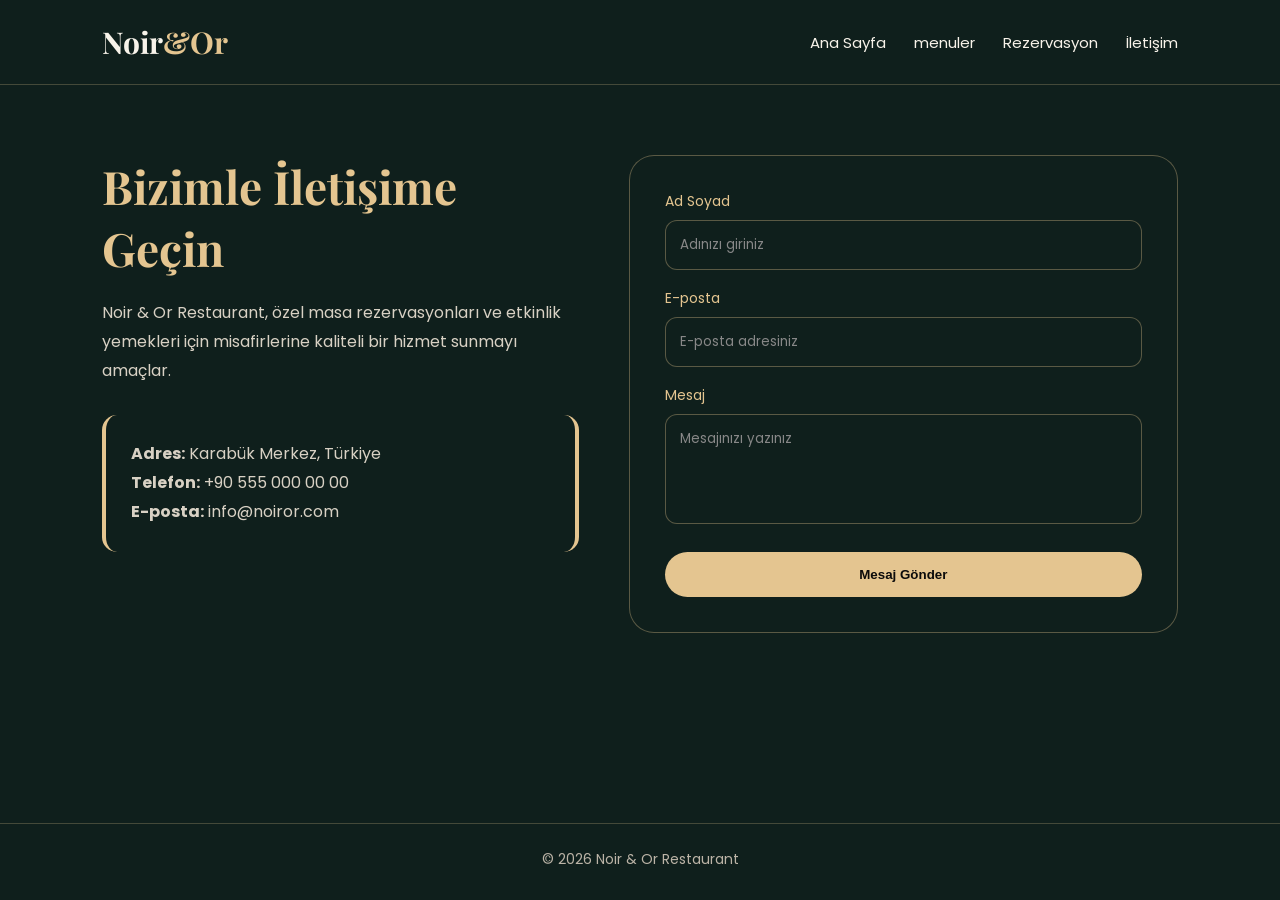
==== iletisim.html @ 4c643f0c "fist commit" ====
<!DOCTYPE html>
<html lang="tr">
<head>
  <meta charset="UTF-8">
  <meta name="viewport" content="width=device-width, initial-scale=1.0">
  <title>Noir & Or | İletişim</title>
  <link rel="stylesheet" href="style.css">
</head>
<body>

  <header class="navbar">
    <div class="logo">Noir<span>&Or</span></div>
    <nav>
      <a href="index.html">Ana Sayfa</a>
      <a href="menuler.html">menuler</a>
      <a href="rezervasyon.html">Rezervasyon</a>
      <a href="iletisim.html">İletişim</a>
    </nav>
  </header>

  <section class="contact-section">
    <div class="contact-text">
      <h1>Bizimle İletişime Geçin</h1>
      <p>
        Noir & Or Restaurant, özel masa rezervasyonları ve etkinlik yemekleri için
        misafirlerine kaliteli bir hizmet sunmayı amaçlar.
      </p>

      <div class="contact-details">
        <p><strong>Adres:</strong> Karabük Merkez, Türkiye</p>
        <p><strong>Telefon:</strong> +90 555 000 00 00</p>
        <p><strong>E-posta:</strong> info@noiror.com</p>
      </div>
    </div>

    <form class="contact-form">
      <label>Ad Soyad</label>
      <input type="text" placeholder="Adınızı giriniz" required>

      <label>E-posta</label>
      <input type="email" placeholder="E-posta adresiniz" required>

      <label>Mesaj</label>
      <textarea placeholder="Mesajınızı yazınız" required></textarea>

      <button type="submit">Mesaj Gönder</button>
    </form>
  </section>

  <footer>
    <p>© 2026 Noir & Or Restaurant</p>
  </footer>

</body>
</html>
---- style.css ----
@import url('https://fonts.googleapis.com/css2?family=Playfair+Display:wght@600;700&family=Poppins:wght@300;400;500;600&display=swap');

* {
  padding: 0;
  margin: 0;
  box-sizing: border-box;
}

body{
  background-color: #0F1F1C;
  color: aliceblue;
  font-family: 'Poppins',sans-serif;
}

.navbar{
  width: 100%;
  padding: 22px 8%;
  display: flex;
  justify-content: space-between;
  align-items: center;
  background-color: #0F1F1C;
  border-bottom: 1px solid rgba(228, 197, 144, 0.25);
}

.logo{
  font-family: 'Playfair Display',serif;
  font-size: 30px;
  font-weight: 700;
  color: #F8F3EA;
}

.logo span{
  color:#E4C590 ;
}

nav{
  display: flex;
  gap: 28px;
}

nav a{
  text-decoration: none;
  color: #F8F3EA;
  font-size: 15px;
  transition: 0,3s;  /* a voir  */
}

nav a:hover{
  color:#E4C590 ;
}

.hero {
  min-height: 82vh;
  padding: 70px 8%;
  display: flex;
  align-items: center;
  justify-content: space-between;
  gap: 50px;
}

.hero-text{
  flex: 1;
}

.small-title{
  color: #E4C590;
  letter-spacing: 2px;
  text-transform: uppercase;
  font-size: 13px;
  margin-bottom: 15px;
}

.hero-text h1{
  font-family: 'Playfair Display',serif;
  font-size: 58px;
  line-height: 1.1;
  margin-bottom: 30px;
}

.hero-text p {
  max-width: 600px;
  color: #d8d1c4;
  line-height: 1.8;
  margin-bottom: 30px;
}

.btn {
  display: inline-block;
  background-color: #E4C590;
  color: #0B0B0B;
  padding: 14px 28px;
  border-radius: 30px;
  text-decoration: none;
  font-weight: 600;
  transition: 0.3s; /*a voir */
}

.btn:hover {
  background-color: #F8F3EA;
}

.hero-card {
  width: 330px;
  padding: 35px;
  background-color: #0F1F1C;
  border: 1px solid #E4C590;
  border-radius: 25px;
  box-shadow: 0 0 30px rgba(228, 197, 144, 0.12);
}

.hero-card h3 {
  color: #E4C590;
  font-family: 'Playfair Display', serif;
  font-size: 26px;
  margin-bottom: 15px;
}

.hero-card p {
  color: #d8d1c4;
  line-height: 1.7;
  margin-bottom: 20px;
}

.hero-card span {
  color: #F8F3EA;
  font-weight: 600;
}

.features {
  padding: 60px 8%;
  display: flex;
  gap: 25px;
}

.feature-box {
  flex: 1;
  background-color: #0F1F1C;
  padding: 30px;
  border-radius: 20px;
  border: 1px solid rgba(228, 197, 144, 0.25);
}

.feature-box h3 {
  color: #E4C590;
  margin-bottom: 12px;
}

.feature-box p {
  color: #d8d1c4;
  line-height: 1.7;
}

.page-title {
  text-align: center;
  padding: 70px 8% 40px;
}

.page-title h1 {
  font-family: 'Playfair Display', serif;
  font-size: 48px;
  color: #E4C590;
}

.page-title p {
  color: #d8d1c4;
  margin-top: 15px;
}

.cards {
  padding: 40px 8%;
  display: flex;
  flex-wrap: wrap; /*a voir */
  gap: 25px;
}

.card {
  flex: 1 1 260px;
  background-color: #0F1F1C;
  padding: 30px;
  border-radius: 22px;
  border: 1px solid rgba(228, 197, 144, 0.3);
}

.card h3 {
  color: #E4C590;
  margin-bottom: 15px;
  font-size: 22px;
}

.card p {
  color: #d8d1c4;
  line-height: 1.7;
}

.price {
  display: block;
  margin-top: 15px;
  color: #E4C590;
  font-weight: 700;
  font-size: 18px;
}

footer {
  padding: 25px;
  text-align: center;
  border-top: 1px solid rgba(228, 197, 144, 0.25);
  color: #bcb4a7;
  font-size: 14px;
}

.table-types {
  padding: 40px 8% 80px;
  text-align: center;
}

.table-types h2 {
  font-family: 'Playfair Display', serif;
  color: #F8F3EA;
  margin-bottom: 25px;
}

.table-list {
  display: flex;
  justify-content: center;
  flex-wrap: wrap;
  gap: 18px;
}

.table-list div {
  border: 1px solid #E4C590;
  color: #E4C590;
  padding: 14px 25px;
  border-radius: 30px;
}

.reservation-section , .contact-section{
  padding: 70px 8%;
  min-height: 82vh;
  display: flex;
  gap: 50px;
  align-items: flex-start;
}

.reservation-info,
.contact-text {
  flex: 1;
}

.reservation-info h1,
.contact-text h1 {
  font-family: 'Playfair Display', serif;
  font-size: 46px;
  color: #E4C590;
  margin-bottom: 20px;
}

.reservation-info p,
.contact-text p {
  color: #d8d1c4;
  line-height: 1.8;
}

.info-box,
.contact-details {
  margin-top: 30px;
  padding: 25px;
  background-color: #0F1F1C;
  border-left: 4px solid #E4C590;
  border-right: 4px solid #E4C590;
  border-radius: 15px;
}

.info-box h3 {
  color: #E4C590;
  margin-bottom: 10px;
}

.reservation-form,
.contact-form {
  flex: 1;
  background-color: #0F1F1C;
  padding: 35px;
  border-radius: 25px;
  border: 1px solid rgba(228, 197, 144, 0.35);
  display: flex;
  flex-direction: column;
}

label {
  margin-bottom: 8px;
  color: #E4C590;
  font-size: 14px;
}

input,
select,
textarea {
  margin-bottom: 18px;
  padding: 14px;
  border-radius: 12px;
  border: 1px solid rgba(228, 197, 144, 0.35);
  background-color: #0F1F1C;
  color: #F8F3EA;
  outline: none;
  font-family: 'Poppins', sans-serif;
}

textarea {
  min-height: 110px;
  resize: none;
}

input::placeholder,
textarea::placeholder {
  color: #888;
}

button {
  margin-top: 10px;
  padding: 15px;
  border: none;
  border-radius: 30px;
  background-color: #E4C590;
  color: #0B0B0B;
  font-weight: 700;
  cursor: pointer;
  transition: 0.3s;  /*a voir */
}

button:hover {
  background-color: #F8F3EA;
}

@media (max-width: 850px) {
  .navbar {
    flex-direction: column;
    gap: 18px;
  }

  nav {
    flex-wrap: wrap;
    justify-content: center;
  }

  .hero,
  .reservation-section,
  .contact-section {
    flex-direction: column;
  }

  .hero-text h1 {
    font-size: 42px;
  }

  .hero-card {
    width: 100%;
  }

  .features {
    flex-direction: column;
  }
}
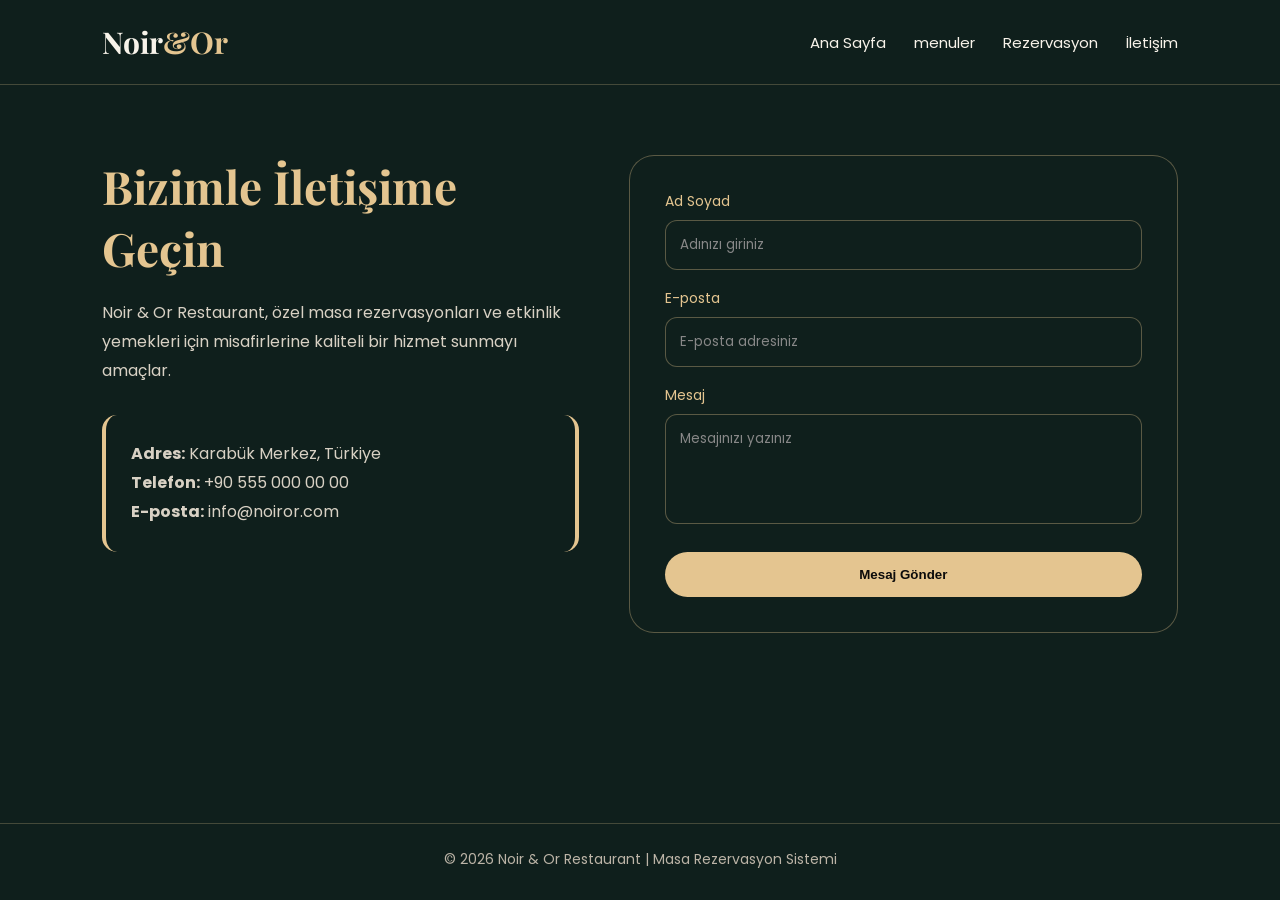
==== commit a63615fe: "ajout" ====
--- a/iletisim.html
+++ b/iletisim.html
@@ -1,55 +1,52 @@
-<!DOCTYPE html>
+<!doctype html>
 <html lang="tr">
-<head>
-  <meta charset="UTF-8">
-  <meta name="viewport" content="width=device-width, initial-scale=1.0">
-  <title>Noir & Or | İletişim</title>
-  <link rel="stylesheet" href="style.css">
-</head>
-<body>
+  <head>
+    <meta charset="UTF-8" />
+    <meta name="viewport" content="width=device-width, initial-scale=1.0" />
+    <title>Noir & Or | İletişim</title>
+    <link rel="stylesheet" href="style.css" />
+  </head>
+  <body>
+    <header class="navbar">
+      <div class="logo">Noir<span>&Or</span></div>
+      <nav>
+        <a href="index.html">Ana Sayfa</a>
+        <a href="menuler.html">menuler</a>
+        <a href="rezervasyon.html">Rezervasyon</a>
+        <a href="iletisim.html">İletişim</a>
+      </nav>
+    </header>
+    <section class="contact-section">
+      <div class="contact-text">
+        <h1>Bizimle İletişime Geçin</h1>
+        <p>
+          Noir & Or Restaurant, özel masa rezervasyonları ve etkinlik yemekleri
+          için misafirlerine kaliteli bir hizmet sunmayı amaçlar.
+        </p>
 
-  <header class="navbar">
-    <div class="logo">Noir<span>&Or</span></div>
-    <nav>
-      <a href="index.html">Ana Sayfa</a>
-      <a href="menuler.html">menuler</a>
-      <a href="rezervasyon.html">Rezervasyon</a>
-      <a href="iletisim.html">İletişim</a>
-    </nav>
-  </header>
+        <div class="contact-details">
+          <p><strong>Adres:</strong> Karabük Merkez, Türkiye</p>
+          <p><strong>Telefon:</strong> +90 555 000 00 00</p>
+          <p><strong>E-posta:</strong> info@noiror.com</p>
+        </div>
+      </div>
 
-  <section class="contact-section">
-    <div class="contact-text">
-      <h1>Bizimle İletişime Geçin</h1>
-      <p>
-        Noir & Or Restaurant, özel masa rezervasyonları ve etkinlik yemekleri için
-        misafirlerine kaliteli bir hizmet sunmayı amaçlar.
-      </p>
+      <form class="contact-form">
+        <label>Ad Soyad</label>
+        <input type="text" placeholder="Adınızı giriniz" required />
 
-      <div class="contact-details">
-        <p><strong>Adres:</strong> Karabük Merkez, Türkiye</p>
-        <p><strong>Telefon:</strong> +90 555 000 00 00</p>
-        <p><strong>E-posta:</strong> info@noiror.com</p>
-      </div>
-    </div>
+        <label>E-posta</label>
+        <input type="email" placeholder="E-posta adresiniz" required />
 
-    <form class="contact-form">
-      <label>Ad Soyad</label>
-      <input type="text" placeholder="Adınızı giriniz" required>
+        <label>Mesaj</label>
+        <textarea placeholder="Mesajınızı yazınız" required></textarea>
 
-      <label>E-posta</label>
-      <input type="email" placeholder="E-posta adresiniz" required>
+        <button type="submit">Mesaj Gönder</button>
+      </form>
+    </section>
 
-      <label>Mesaj</label>
-      <textarea placeholder="Mesajınızı yazınız" required></textarea>
-
-      <button type="submit">Mesaj Gönder</button>
-    </form>
-  </section>
-
-  <footer>
-    <p>© 2026 Noir & Or Restaurant</p>
-  </footer>
-
-</body>
-</html>+    <footer>
+      <p>© 2026 Noir & Or Restaurant | Masa Rezervasyon Sistemi</p>
+    </footer>
+  </body>
+</html>
--- a/style.css
+++ b/style.css
@@ -1,4 +1,4 @@
-@import url('https://fonts.googleapis.com/css2?family=Playfair+Display:wght@600;700&family=Poppins:wght@300;400;500;600&display=swap');
+@import url("https://fonts.googleapis.com/css2?family=Playfair+Display:wght@600;700&family=Poppins:wght@300;400;500;600&display=swap");
 
 * {
   padding: 0;
@@ -6,47 +6,47 @@
   box-sizing: border-box;
 }
 
-body{
-  background-color: #0F1F1C;
+body {
+  background-color: #0f1f1c;
   color: aliceblue;
-  font-family: 'Poppins',sans-serif;
-}
-
-.navbar{
+  font-family: "Poppins", sans-serif;
+}
+
+.navbar {
   width: 100%;
   padding: 22px 8%;
   display: flex;
   justify-content: space-between;
   align-items: center;
-  background-color: #0F1F1C;
+  background-color: #0f1f1c;
   border-bottom: 1px solid rgba(228, 197, 144, 0.25);
 }
 
-.logo{
-  font-family: 'Playfair Display',serif;
+.logo {
+  font-family: "Playfair Display", serif;
   font-size: 30px;
   font-weight: 700;
-  color: #F8F3EA;
-}
-
-.logo span{
-  color:#E4C590 ;
-}
-
-nav{
+  color: #f8f3ea;
+}
+
+.logo span {
+  color: #e4c590;
+}
+
+nav {
   display: flex;
   gap: 28px;
 }
 
-nav a{
+nav a {
   text-decoration: none;
-  color: #F8F3EA;
+  color: #f8f3ea;
   font-size: 15px;
-  transition: 0,3s;  /* a voir  */
-}
-
-nav a:hover{
-  color:#E4C590 ;
+  transition: 0, 3s; /* a voir  */
+}
+
+nav a:hover {
+  color: #e4c590;
 }
 
 .hero {
@@ -58,20 +58,20 @@
   gap: 50px;
 }
 
-.hero-text{
+.hero-text {
   flex: 1;
 }
 
-.small-title{
-  color: #E4C590;
+.small-title {
+  color: #e4c590;
   letter-spacing: 2px;
   text-transform: uppercase;
   font-size: 13px;
   margin-bottom: 15px;
 }
 
-.hero-text h1{
-  font-family: 'Playfair Display',serif;
+.hero-text h1 {
+  font-family: "Playfair Display", serif;
   font-size: 58px;
   line-height: 1.1;
   margin-bottom: 30px;
@@ -86,8 +86,8 @@
 
 .btn {
   display: inline-block;
-  background-color: #E4C590;
-  color: #0B0B0B;
+  background-color: #e4c590;
+  color: #0b0b0b;
   padding: 14px 28px;
   border-radius: 30px;
   text-decoration: none;
@@ -96,21 +96,21 @@
 }
 
 .btn:hover {
-  background-color: #F8F3EA;
+  background-color: #f8f3ea;
 }
 
 .hero-card {
   width: 330px;
   padding: 35px;
-  background-color: #0F1F1C;
-  border: 1px solid #E4C590;
+  background-color: #0f1f1c;
+  border: 1px solid #e4c590;
   border-radius: 25px;
   box-shadow: 0 0 30px rgba(228, 197, 144, 0.12);
 }
 
 .hero-card h3 {
-  color: #E4C590;
-  font-family: 'Playfair Display', serif;
+  color: #e4c590;
+  font-family: "Playfair Display", serif;
   font-size: 26px;
   margin-bottom: 15px;
 }
@@ -122,7 +122,7 @@
 }
 
 .hero-card span {
-  color: #F8F3EA;
+  color: #f8f3ea;
   font-weight: 600;
 }
 
@@ -134,14 +134,14 @@
 
 .feature-box {
   flex: 1;
-  background-color: #0F1F1C;
+  background-color: #0f1f1c;
   padding: 30px;
   border-radius: 20px;
   border: 1px solid rgba(228, 197, 144, 0.25);
 }
 
 .feature-box h3 {
-  color: #E4C590;
+  color: #e4c590;
   margin-bottom: 12px;
 }
 
@@ -156,9 +156,9 @@
 }
 
 .page-title h1 {
-  font-family: 'Playfair Display', serif;
+  font-family: "Playfair Display", serif;
   font-size: 48px;
-  color: #E4C590;
+  color: #e4c590;
 }
 
 .page-title p {
@@ -175,14 +175,14 @@
 
 .card {
   flex: 1 1 260px;
-  background-color: #0F1F1C;
+  background-color: #0f1f1c;
   padding: 30px;
   border-radius: 22px;
   border: 1px solid rgba(228, 197, 144, 0.3);
 }
 
 .card h3 {
-  color: #E4C590;
+  color: #e4c590;
   margin-bottom: 15px;
   font-size: 22px;
 }
@@ -195,7 +195,7 @@
 .price {
   display: block;
   margin-top: 15px;
-  color: #E4C590;
+  color: #e4c590;
   font-weight: 700;
   font-size: 18px;
 }
@@ -214,8 +214,8 @@
 }
 
 .table-types h2 {
-  font-family: 'Playfair Display', serif;
-  color: #F8F3EA;
+  font-family: "Playfair Display", serif;
+  color: #f8f3ea;
   margin-bottom: 25px;
 }
 
@@ -227,13 +227,14 @@
 }
 
 .table-list div {
-  border: 1px solid #E4C590;
-  color: #E4C590;
+  border: 1px solid #e4c590;
+  color: #e4c590;
   padding: 14px 25px;
   border-radius: 30px;
 }
 
-.reservation-section , .contact-section{
+.reservation-section,
+.contact-section {
   padding: 70px 8%;
   min-height: 82vh;
   display: flex;
@@ -248,9 +249,9 @@
 
 .reservation-info h1,
 .contact-text h1 {
-  font-family: 'Playfair Display', serif;
+  font-family: "Playfair Display", serif;
   font-size: 46px;
-  color: #E4C590;
+  color: #e4c590;
   margin-bottom: 20px;
 }
 
@@ -264,21 +265,21 @@
 .contact-details {
   margin-top: 30px;
   padding: 25px;
-  background-color: #0F1F1C;
-  border-left: 4px solid #E4C590;
-  border-right: 4px solid #E4C590;
+  background-color: #0f1f1c;
+  border-left: 4px solid #e4c590;
+  border-right: 4px solid #e4c590;
   border-radius: 15px;
 }
 
 .info-box h3 {
-  color: #E4C590;
+  color: #e4c590;
   margin-bottom: 10px;
 }
 
 .reservation-form,
 .contact-form {
   flex: 1;
-  background-color: #0F1F1C;
+  background-color: #0f1f1c;
   padding: 35px;
   border-radius: 25px;
   border: 1px solid rgba(228, 197, 144, 0.35);
@@ -288,7 +289,7 @@
 
 label {
   margin-bottom: 8px;
-  color: #E4C590;
+  color: #e4c590;
   font-size: 14px;
 }
 
@@ -299,10 +300,10 @@
   padding: 14px;
   border-radius: 12px;
   border: 1px solid rgba(228, 197, 144, 0.35);
-  background-color: #0F1F1C;
-  color: #F8F3EA;
+  background-color: #0f1f1c;
+  color: #f8f3ea;
   outline: none;
-  font-family: 'Poppins', sans-serif;
+  font-family: "Poppins", sans-serif;
 }
 
 textarea {
@@ -320,15 +321,15 @@
   padding: 15px;
   border: none;
   border-radius: 30px;
-  background-color: #E4C590;
-  color: #0B0B0B;
+  background-color: #e4c590;
+  color: #0b0b0b;
   font-weight: 700;
   cursor: pointer;
-  transition: 0.3s;  /*a voir */
+  transition: 0.3s; /*a voir */
 }
 
 button:hover {
-  background-color: #F8F3EA;
+  background-color: #f8f3ea;
 }
 
 @media (max-width: 850px) {
@@ -359,4 +360,4 @@
   .features {
     flex-direction: column;
   }
-}+}
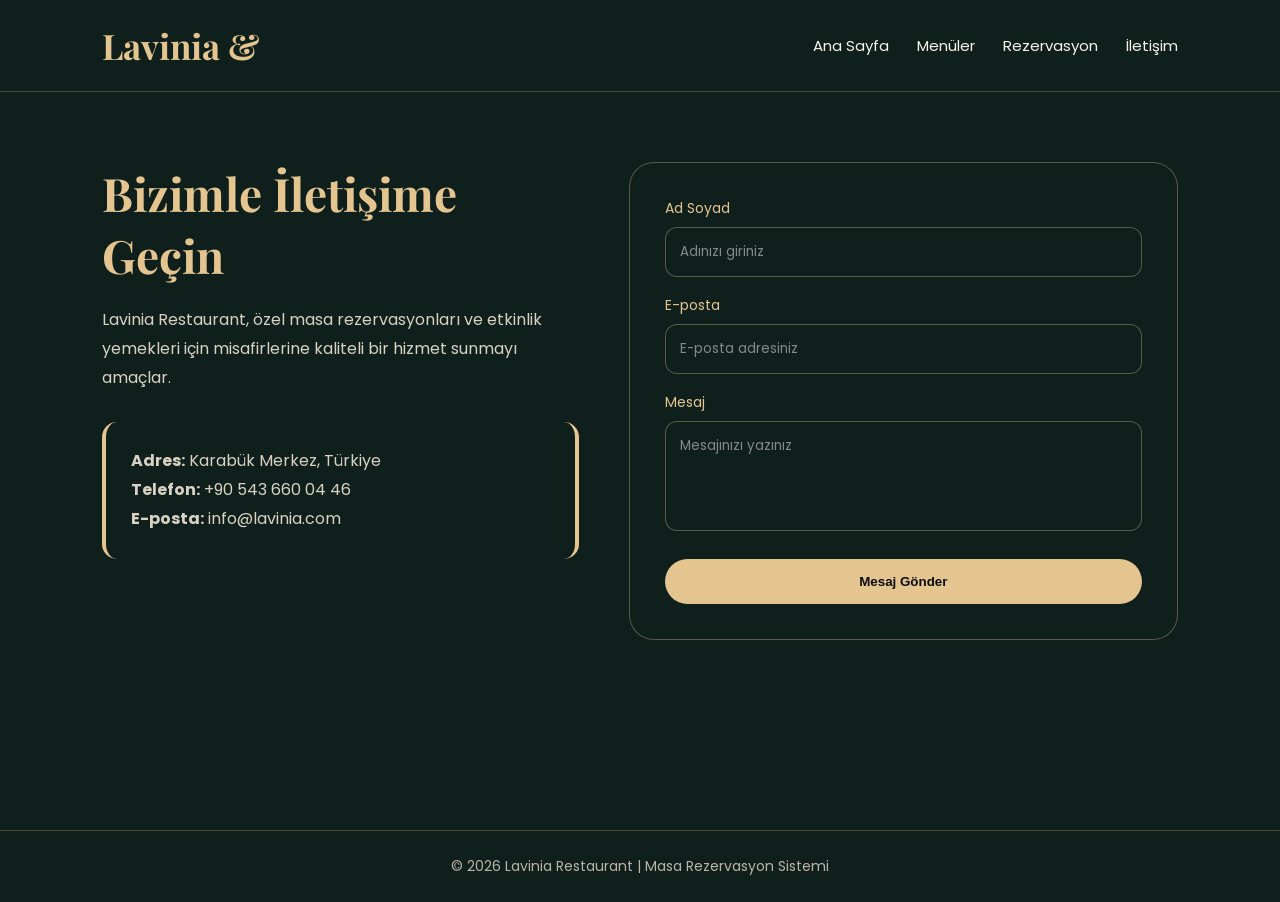
==== commit 1e6c59c3: "ajout 2" ====
--- a/iletisim.html
+++ b/iletisim.html
@@ -3,15 +3,15 @@
   <head>
     <meta charset="UTF-8" />
     <meta name="viewport" content="width=device-width, initial-scale=1.0" />
-    <title>Noir & Or | İletişim</title>
+    <title>Lavinia Restaurant | İletişim</title>
     <link rel="stylesheet" href="style.css" />
   </head>
   <body>
     <header class="navbar">
-      <div class="logo">Noir<span>&Or</span></div>
+      <div class="logo"> <a href="index.html"><span> Lavinia &</span></a></div>
       <nav>
         <a href="index.html">Ana Sayfa</a>
-        <a href="menuler.html">menuler</a>
+        <a href="menuler.html">Menüler</a>
         <a href="rezervasyon.html">Rezervasyon</a>
         <a href="iletisim.html">İletişim</a>
       </nav>
@@ -20,14 +20,14 @@
       <div class="contact-text">
         <h1>Bizimle İletişime Geçin</h1>
         <p>
-          Noir & Or Restaurant, özel masa rezervasyonları ve etkinlik yemekleri
+          Lavinia Restaurant, özel masa rezervasyonları ve etkinlik yemekleri
           için misafirlerine kaliteli bir hizmet sunmayı amaçlar.
         </p>
 
         <div class="contact-details">
           <p><strong>Adres:</strong> Karabük Merkez, Türkiye</p>
-          <p><strong>Telefon:</strong> +90 555 000 00 00</p>
-          <p><strong>E-posta:</strong> info@noiror.com</p>
+          <p><strong>Telefon:</strong> +90 543 660 04 46</p>
+          <p><strong>E-posta:</strong> info@lavinia.com</p>
         </div>
       </div>
 
@@ -46,7 +46,7 @@
     </section>
 
     <footer>
-      <p>© 2026 Noir & Or Restaurant | Masa Rezervasyon Sistemi</p>
+      <p>© 2026 Lavinia Restaurant | Masa Rezervasyon Sistemi</p>
     </footer>
   </body>
 </html>
--- a/style.css
+++ b/style.css
@@ -24,9 +24,13 @@
 
 .logo {
   font-family: "Playfair Display", serif;
-  font-size: 30px;
+  font-size: 35px;
   font-weight: 700;
   color: #f8f3ea;
+}
+.logo a {
+  text-decoration: none;  
+
 }
 
 .logo span {
